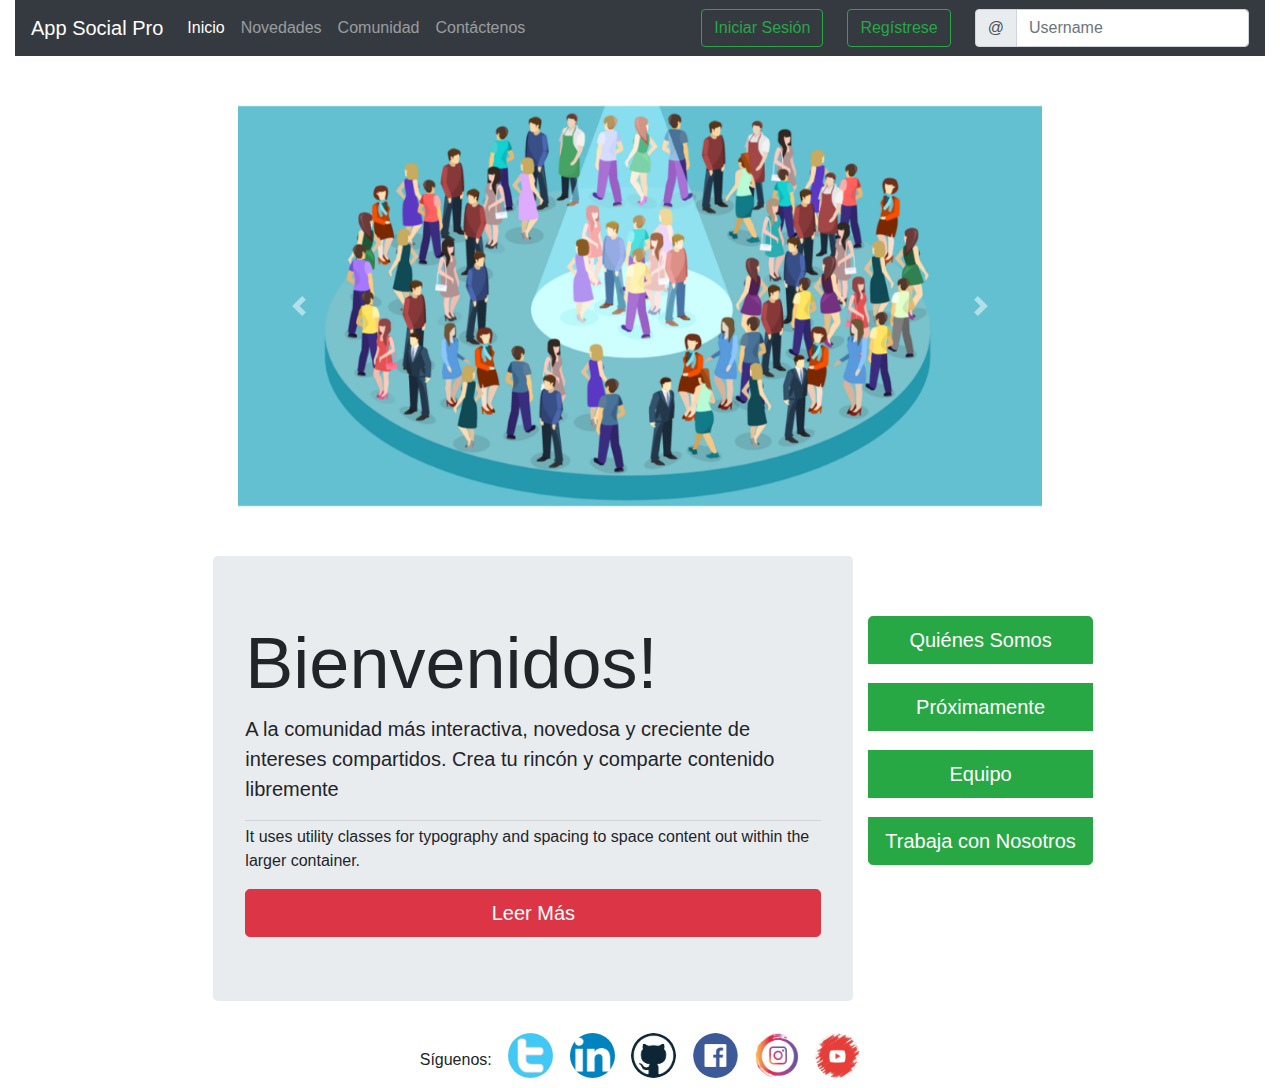
==== index.html @ 4456289e "merge(correccion de errores)" ====
<!DOCTYPE html>
    <head>
        <meta charset="utf-8">
        <meta http-equiv="X-UA-Compatible" content="IE=edge">
        <title></title>
        <meta name="description" content="">
        <meta name="viewport" content="width=device-width, initial-scale=1">

        <link rel="stylesheet" href="https://stackpath.bootstrapcdn.com/bootstrap/4.4.1/css/bootstrap.min.css" integrity="sha384-Vkoo8x4CGsO3+Hhxv8T/Q5PaXtkKtu6ug5TOeNV6gBiFeWPGFN9MuhOf23Q9Ifjh" crossorigin="anonymous">
        <link rel="stylesheet" href="css/styleinicio.css">
    </head>
    <body>
        <div class="container-fluid">
        
            <div class="header">
                <nav class="navbar navbar-expand-lg navbar-dark bg-dark">
                    <a class="navbar-brand" href="#">App Social Pro</a>
                    <button class="navbar-toggler" type="button" data-toggle="collapse" data-target="#navbarNavAltMarkup" aria-controls="navbarNavAltMarkup" aria-expanded="false" aria-label="Toggle navigation">
                      <span class="navbar-toggler-icon"></span>
                    </button>
                    <div class="collapse navbar-collapse" id="navbarNavAltMarkup">
                      <div class="navbar-nav">
                        <a class="nav-item nav-link active" href="#">Inicio</span></a>
                        <a class="nav-item nav-link" href="#">Novedades</a>
                        <a class="nav-item nav-link" href="#">Comunidad</a>
                        <a class="nav-item nav-link" href="#">Contáctenos</a>
                      </div>
                    </div>

                    <form class="form-inline">
                        <button class="btn btn-outline-success" type="button">Iniciar Sesión</button>
                    </form>
                    <form class="form-inline ml-4">
                        <button class="btn btn-outline-success" type="button">Regístrese</button>
                    </form>
                    <form class="form-inline ml-4">
                        <div class="input-group">
                          <div class="input-group-prepend">
                            <span class="input-group-text" id="basic-addon1">@</span>
                          </div>
                          <input type="text" class="form-control" placeholder="Username" aria-label="Username" aria-describedby="basic-addon1">
                        </div>
                      </form>
                  </nav>
            </div>

            <div class="carrusel offset-lg-2 col-lg-8">
                <div id="carouselExampleIndicators" class="carousel slide" data-ride="carousel">
                    <ol class="carousel-indicators">
                      <li data-target="#carouselExampleIndicators" data-slide-to="0" class="active"></li>
                      <li data-target="#carouselExampleIndicators" data-slide-to="1"></li>
                      <li data-target="#carouselExampleIndicators" data-slide-to="2"></li>
                    </ol>
                    <div class="carousel-inner">
                      <div class="carousel-item active">
                        <img src="img/1social.png" class="d-block w-100" alt="...">
                      </div>
                      <div class="carousel-item">
                        <img src="img/2social.jpg" class="d-block w-100" alt="..." >
                      </div>
                      <div class="carousel-item">
                        <img src="img/3social.jpg" class="d-block w-100" alt="..." >
                      </div>
                    </div>
                    <a class="carousel-control-prev" href="#carouselExampleIndicators" role="button" data-slide="prev">
                      <span class="carousel-control-prev-icon" aria-hidden="true"></span>
                      <span class="sr-only">Previous</span>
                    </a>
                    <a class="carousel-control-next" href="#carouselExampleIndicators" role="button" data-slide="next">
                      <span class="carousel-control-next-icon" aria-hidden="true"></span>
                      <span class="sr-only">Next</span>
                    </a>
                </div>
            </div>

            <div class="row">
                <div class="jumbotron offset-md-2 col-md-6">
                    <h1 class="display-3">Bienvenidos!</h1>
                    <p class="lead">A la comunidad más interactiva, novedosa y creciente de intereses compartidos. Crea tu rincón y comparte contenido libremente</p>
                    <hr class="my-1">
                    <p>It uses utility classes for typography and spacing to space content out within the larger container.</p>
                    <a class="btn btn-danger btn-lg col-md-12" href="#" role="button">Leer Más</a>
                </div>

                <div class="columna col-md-4">
                    <div class="btn-group-vertical btn-group-lg" role="group" aria-label="...">
                        <button type="button" class="btn btn-success">Quiénes Somos</button>
                        <button type="button" class="btn btn-success">Próximamente</button>
                        <button type="button" class="btn btn-success">Equipo</button>
                        <button type="button" class="btn btn-success">Trabaja con Nosotros</button>
                    </div>
                </div>
            </div>
            
            <div class="footer text-center">
                <h6>Síguenos:</h6>

                <a href="#"><img src="img/twitter.png" alt="twitter"></a> <a href="#"><img src="img/linkedin.png" alt="linkedin"></a> <a href="#"><img src="img/github.png" alt="github"></a> <a href="#"></a> <a href="#"><img src="img/facebook.png" alt=""></a> <a href="#"><img src="img/insta.png" alt=""></a> <a href="#"><img src="img/youtube.png" alt=""></a>

            </div>

        </div>

        <script src="" async defer></script>

        <script src="https://code.jquery.com/jquery-3.4.1.slim.min.js" integrity="sha384-J6qa4849blE2+poT4WnyKhv5vZF5SrPo0iEjwBvKU7imGFAV0wwj1yYfoRSJoZ+n" crossorigin="anonymous"></script>
        <script src="https://cdn.jsdelivr.net/npm/popper.js@1.16.0/dist/umd/popper.min.js" integrity="sha384-Q6E9RHvbIyZFJoft+2mJbHaEWldlvI9IOYy5n3zV9zzTtmI3UksdQRVvoxMfooAo" crossorigin="anonymous"></script>
        <script src="https://stackpath.bootstrapcdn.com/bootstrap/4.4.1/js/bootstrap.min.js" integrity="sha384-wfSDF2E50Y2D1uUdj0O3uMBJnjuUD4Ih7YwaYd1iqfktj0Uod8GCExl3Og8ifwB6" crossorigin="anonymous"></script>
    </body>
</html>
---- css/styleinicio.css ----
.carrusel {
    display: block;
    }

    .carrusel .carousel-item img {
        max-height: 400px;
        margin-bottom: 50px;
        margin-top: 50px;
        }

.columna .btn {
    min-width: 200px;
    margin-bottom: 20px;
    margin-top: 60px;
}

.footer h6 {
    display: inline-block;
}

.footer img {
    border-radius: 100%;
    min-width: 40px;
    max-height: 45px;
    margin-bottom: 10px;
    margin-left: 12px;
}
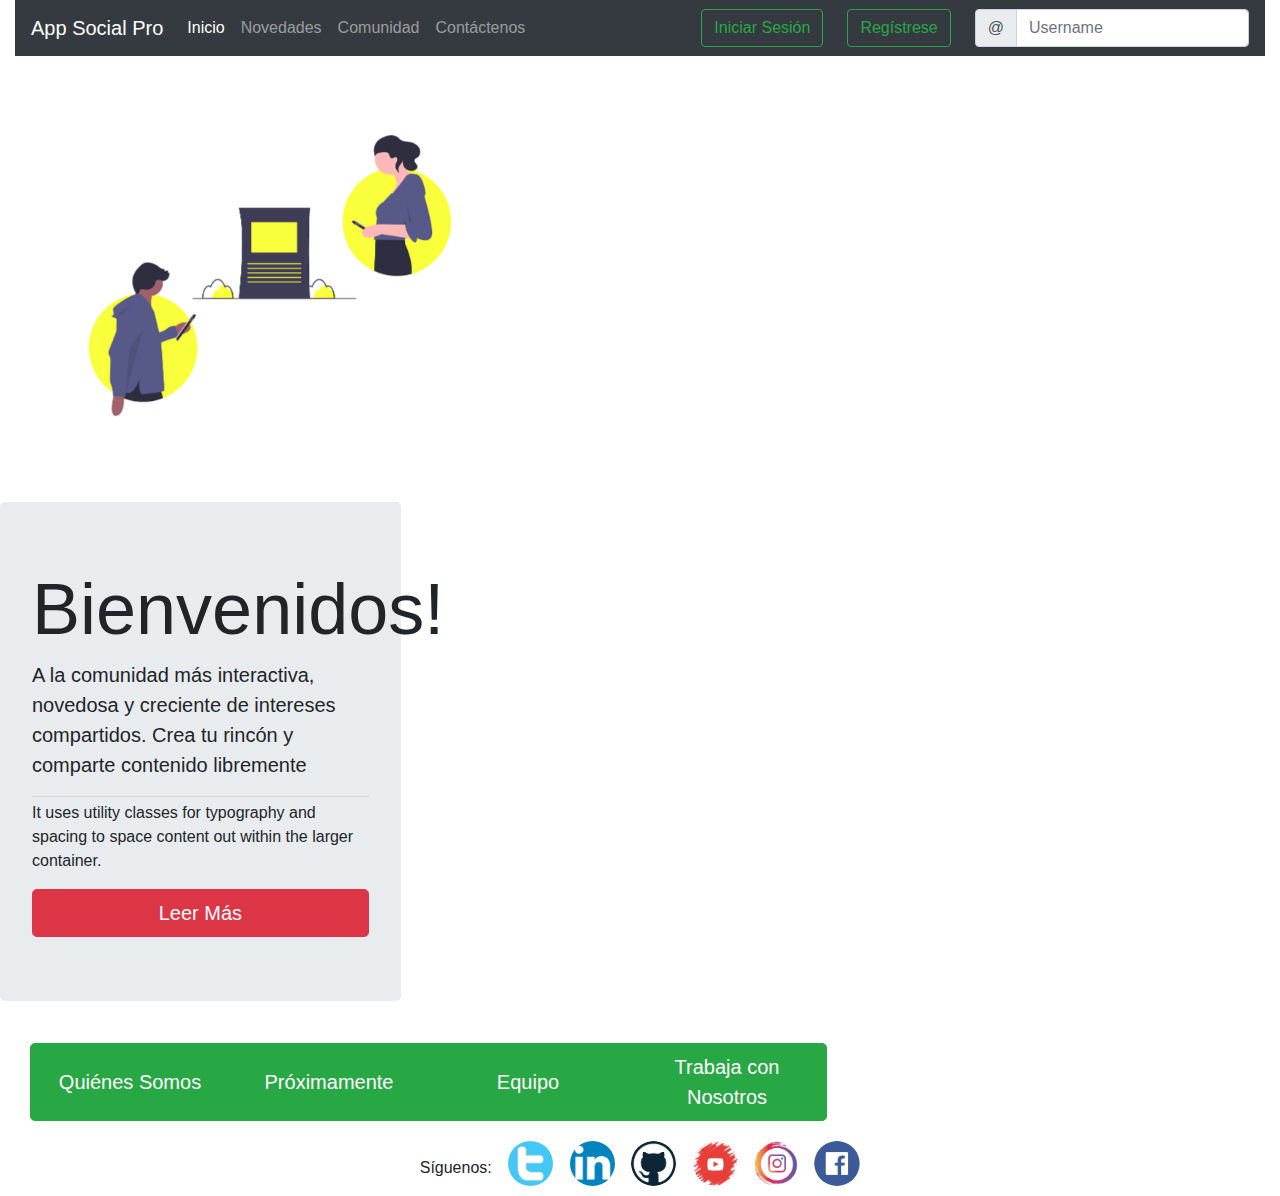
==== commit b35e514e: "subiendo archivos img nuevos, trabajando en index" ====
--- a/index.html
+++ b/index.html
@@ -12,7 +12,7 @@
     <body>
         <div class="container-fluid">
         
-            <div class="header">
+          <div class="header">
                 <nav class="navbar navbar-expand-lg navbar-dark bg-dark">
                     <a class="navbar-brand" href="#">App Social Pro</a>
                     <button class="navbar-toggler" type="button" data-toggle="collapse" data-target="#navbarNavAltMarkup" aria-controls="navbarNavAltMarkup" aria-expanded="false" aria-label="Toggle navigation">
@@ -42,69 +42,73 @@
                         </div>
                       </form>
                   </nav>
-            </div>
+          </div>
 
-            <div class="carrusel offset-lg-2 col-lg-8">
-                <div id="carouselExampleIndicators" class="carousel slide" data-ride="carousel">
-                    <ol class="carousel-indicators">
-                      <li data-target="#carouselExampleIndicators" data-slide-to="0" class="active"></li>
-                      <li data-target="#carouselExampleIndicators" data-slide-to="1"></li>
-                      <li data-target="#carouselExampleIndicators" data-slide-to="2"></li>
-                    </ol>
-                    <div class="carousel-inner">
-                      <div class="carousel-item active">
-                        <img src="img/1social.png" class="d-block w-100" alt="...">
+          <div class="mainblock">
+            <div class="carrusel col-md-8 col-sm-12">
+                  <div id="carouselExampleIndicators" class="carousel slide" data-ride="carousel">
+                      <ol class="carousel-indicators">
+                        <li data-target="#carouselExampleIndicators" data-slide-to="0" class="active"></li>
+                        <li data-target="#carouselExampleIndicators" data-slide-to="1"></li>
+                        <li data-target="#carouselExampleIndicators" data-slide-to="2"></li>
+                      </ol>
+                      <div class="carousel-inner">
+                        <div class="carousel-item active">
+                          <img src="img/vectors/carrusel1.png" class="d-block w-100" alt="connect">
+                        </div>
+                        <div class="carousel-item">
+                          <img src="img/vectors/carrusel2.png" class="d-block w-100" alt="connect" >
+                        </div>
+                        <div class="carousel-item">
+                          <img src="img/vectors/carrusel3.png" class="d-block w-100" alt="..." >
+                        </div>
                       </div>
-                      <div class="carousel-item">
-                        <img src="img/2social.jpg" class="d-block w-100" alt="..." >
-                      </div>
-                      <div class="carousel-item">
-                        <img src="img/3social.jpg" class="d-block w-100" alt="..." >
-                      </div>
-                    </div>
-                    <a class="carousel-control-prev" href="#carouselExampleIndicators" role="button" data-slide="prev">
-                      <span class="carousel-control-prev-icon" aria-hidden="true"></span>
-                      <span class="sr-only">Previous</span>
-                    </a>
-                    <a class="carousel-control-next" href="#carouselExampleIndicators" role="button" data-slide="next">
-                      <span class="carousel-control-next-icon" aria-hidden="true"></span>
-                      <span class="sr-only">Next</span>
-                    </a>
+                      <a class="carousel-control-prev" href="#carouselExampleIndicators" role="button" data-slide="prev">
+                        <span class="carousel-control-prev-icon" aria-hidden="true"></span>
+                        <span class="sr-only">Previous</span>
+                      </a>
+                      <a class="carousel-control-next" href="#carouselExampleIndicators" role="button" data-slide="next">
+                        <span class="carousel-control-next-icon" aria-hidden="true"></span>
+                        <span class="sr-only">Next</span>
+                      </a>
+                  </div>
                 </div>
             </div>
 
-            <div class="row">
-                <div class="jumbotron offset-md-2 col-md-6">
-                    <h1 class="display-3">Bienvenidos!</h1>
+            <div class="row jumbo">
+                <div class="jumbotron col-md-4 col-sm-12">
+                    <h2 class="display-3">Bienvenidos!</h2>
                     <p class="lead">A la comunidad más interactiva, novedosa y creciente de intereses compartidos. Crea tu rincón y comparte contenido libremente</p>
                     <hr class="my-1">
                     <p>It uses utility classes for typography and spacing to space content out within the larger container.</p>
                     <a class="btn btn-danger btn-lg col-md-12" href="#" role="button">Leer Más</a>
                 </div>
+            </div>
 
-                <div class="columna col-md-4">
-                    <div class="btn-group-vertical btn-group-lg" role="group" aria-label="...">
-                        <button type="button" class="btn btn-success">Quiénes Somos</button>
-                        <button type="button" class="btn btn-success">Próximamente</button>
-                        <button type="button" class="btn btn-success">Equipo</button>
-                        <button type="button" class="btn btn-success">Trabaja con Nosotros</button>
-                    </div>
-                </div>
+            <div class="botones">
+              <div class="columna col-md-4">
+                <div class="btn-group btn-group-lg" role="group" aria-label="...">
+                    <button type="button" class="btn btn-success">Quiénes Somos</button>
+                    <button type="button" class="btn btn-success">Próximamente</button>
+                    <button type="button" class="btn btn-success">Equipo</button>
+                    <button type="button" class="btn btn-success">Trabaja con Nosotros</button>
+              </div>
             </div>
-            
-            <div class="footer text-center">
-                <h6>Síguenos:</h6>
-
-                <a href="#"><img src="img/twitter.png" alt="twitter"></a> <a href="#"><img src="img/linkedin.png" alt="linkedin"></a> <a href="#"><img src="img/github.png" alt="github"></a> <a href="#"></a> <a href="#"><img src="img/facebook.png" alt=""></a> <a href="#"><img src="img/insta.png" alt=""></a> <a href="#"><img src="img/youtube.png" alt=""></a>
 
             </div>
-
+          </div>  
+        <div class="footer text-center">
+            <h6>Síguenos:</h6>
+              <a href="#"><img src="img/icons/twitter.png" alt="twitter"></a> <a href="#"><img src="img/icons/linkedin.png" alt="linkedin"></a> <a href="#"><img src="img/icons/github.png" alt="github"></a> <a href="#"></a> <a href="#"><img src="img/icons/youtube.png" alt="youtube"></a> <a href="#"><img src="img/icons/insta.png" alt=""></a> <a href="#"><img src="img/icons/facebook.png" alt="facebook"></a>
         </div>
 
-        <script src="" async defer></script>
+      </div>
 
-        <script src="https://code.jquery.com/jquery-3.4.1.slim.min.js" integrity="sha384-J6qa4849blE2+poT4WnyKhv5vZF5SrPo0iEjwBvKU7imGFAV0wwj1yYfoRSJoZ+n" crossorigin="anonymous"></script>
-        <script src="https://cdn.jsdelivr.net/npm/popper.js@1.16.0/dist/umd/popper.min.js" integrity="sha384-Q6E9RHvbIyZFJoft+2mJbHaEWldlvI9IOYy5n3zV9zzTtmI3UksdQRVvoxMfooAo" crossorigin="anonymous"></script>
-        <script src="https://stackpath.bootstrapcdn.com/bootstrap/4.4.1/js/bootstrap.min.js" integrity="sha384-wfSDF2E50Y2D1uUdj0O3uMBJnjuUD4Ih7YwaYd1iqfktj0Uod8GCExl3Og8ifwB6" crossorigin="anonymous"></script>
-    </body>
-</html>+    <script src="" async defer></script>
+    <script src="https://code.jquery.com/jquery-3.4.1.slim.min.js" integrity="sha384-J6qa4849blE2+poT4WnyKhv5vZF5SrPo0iEjwBvKU7imGFAV0wwj1yYfoRSJoZ+n" crossorigin="anonymous"></script>
+    <script src="https://cdn.jsdelivr.net/npm/popper.js@1.16.0/dist/umd/popper.min.js" integrity="sha384-Q6E9RHvbIyZFJoft+2mJbHaEWldlvI9IOYy5n3zV9zzTtmI3UksdQRVvoxMfooAo" crossorigin="anonymous"></script>
+    <script src="https://stackpath.bootstrapcdn.com/bootstrap/4.4.1/js/bootstrap.min.js" integrity="sha384-wfSDF2E50Y2D1uUdj0O3uMBJnjuUD4Ih7YwaYd1iqfktj0Uod8GCExl3Og8ifwB6" crossorigin="anonymous"></script>
+  
+  </body>
+
+  </html>--- a/css/styleinicio.css
+++ b/css/styleinicio.css
@@ -1,17 +1,23 @@
 .carrusel {
-    display: block;
+    display: inline-block;
     }
 
     .carrusel .carousel-item img {
-        max-height: 400px;
+        max-width: 450px;
         margin-bottom: 50px;
         margin-top: 50px;
+        margin-left: 15px;
+        display:inline-block;
         }
+
+.jumbo {
+    display:inline-block;
+}
 
 .columna .btn {
     min-width: 200px;
     margin-bottom: 20px;
-    margin-top: 60px;
+    margin-top: 10px;
 }
 
 .footer h6 {
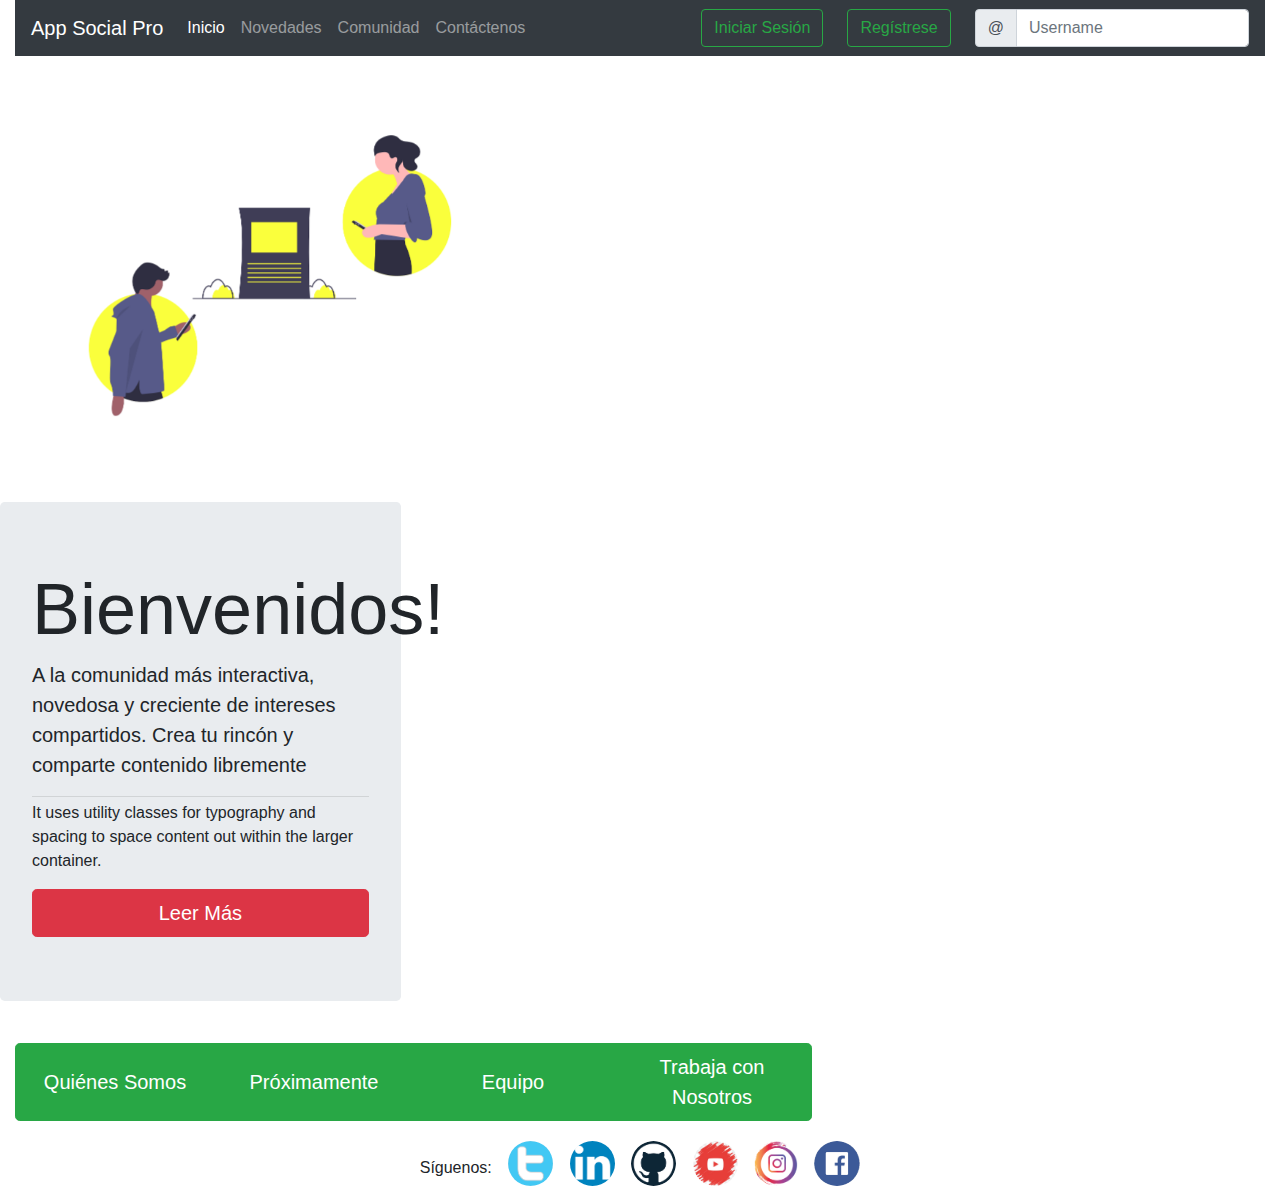
==== commit 89b10100: "update index bajo construccion" ====
--- a/index.html
+++ b/index.html
@@ -86,15 +86,15 @@
             </div>
 
             <div class="botones">
-              <div class="columna col-md-4">
-                <div class="btn-group btn-group-lg" role="group" aria-label="...">
+              <div class="row">
+                <div class="columna col-md-4">
+                  <div class="btn-group btn-group-lg" role="group" aria-label="...">
                     <button type="button" class="btn btn-success">Quiénes Somos</button>
                     <button type="button" class="btn btn-success">Próximamente</button>
                     <button type="button" class="btn btn-success">Equipo</button>
                     <button type="button" class="btn btn-success">Trabaja con Nosotros</button>
+                  </div>
               </div>
-            </div>
-
             </div>
           </div>  
         <div class="footer text-center">
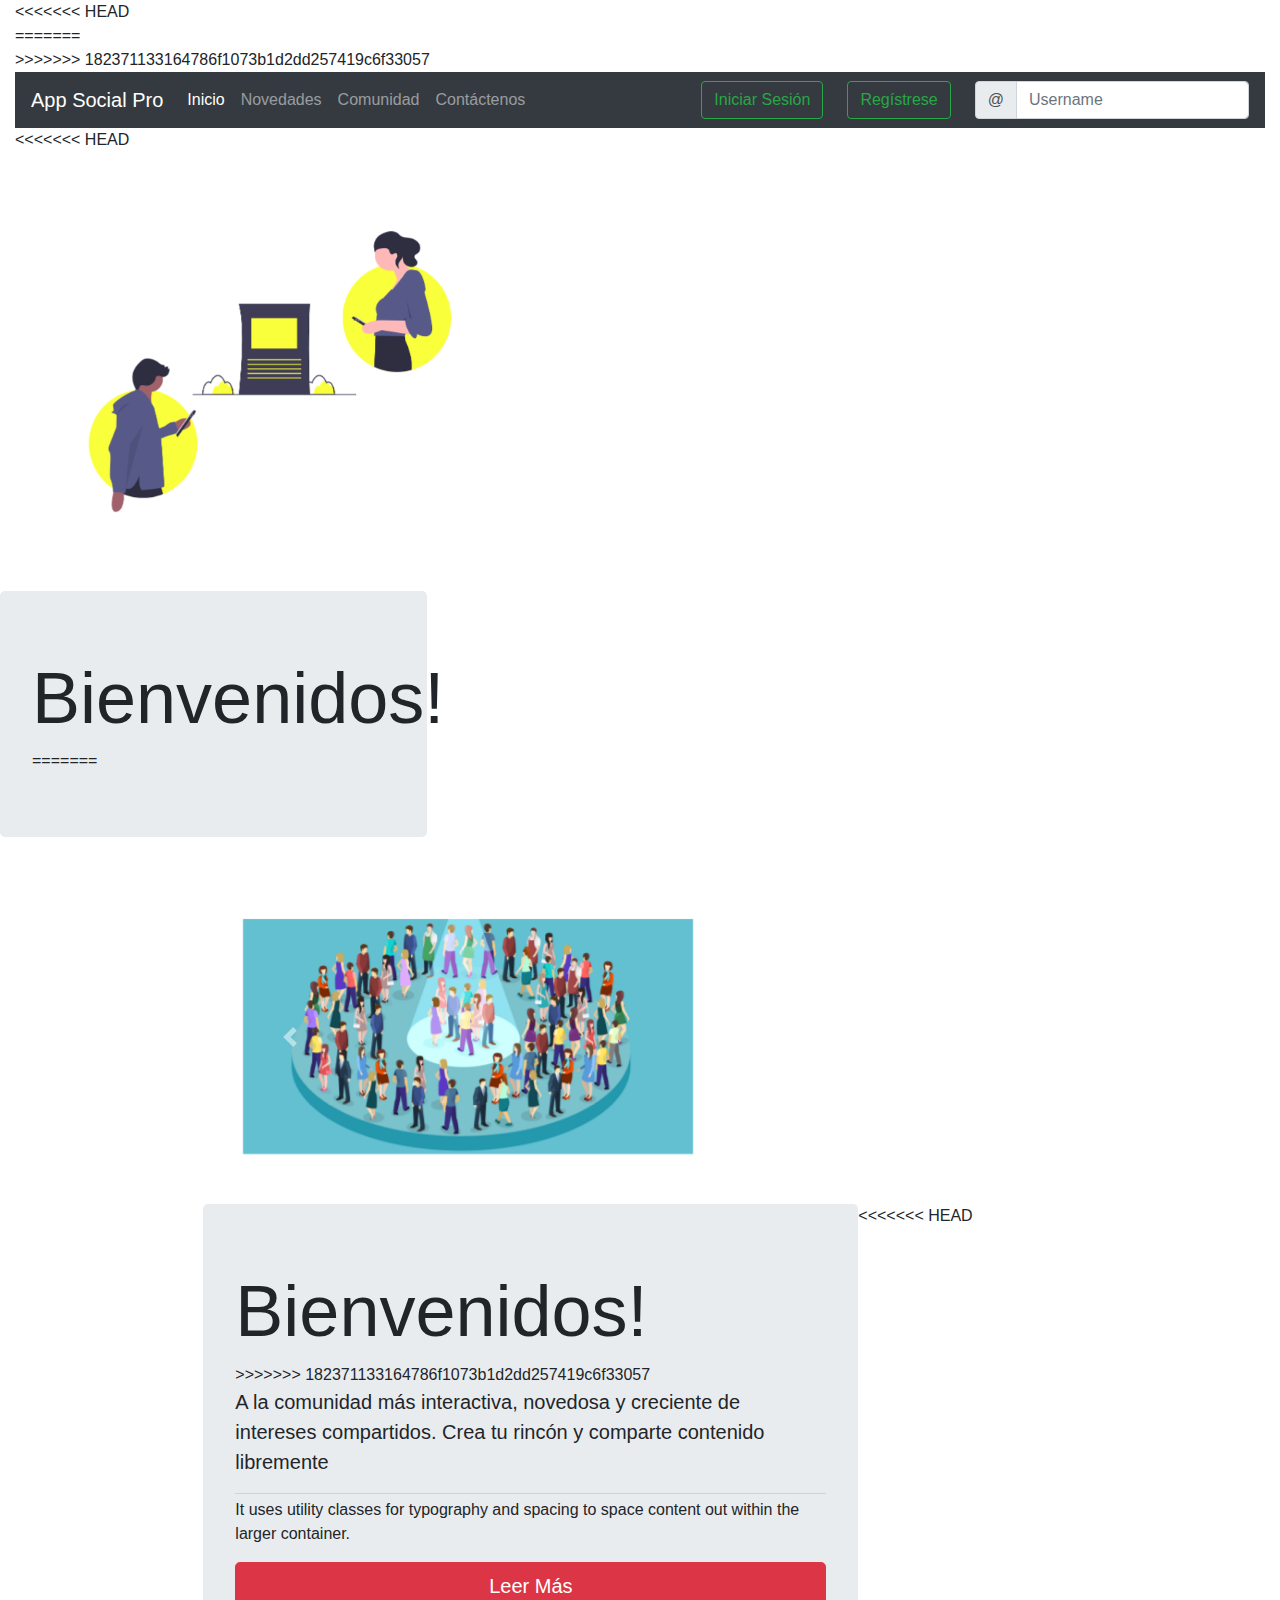
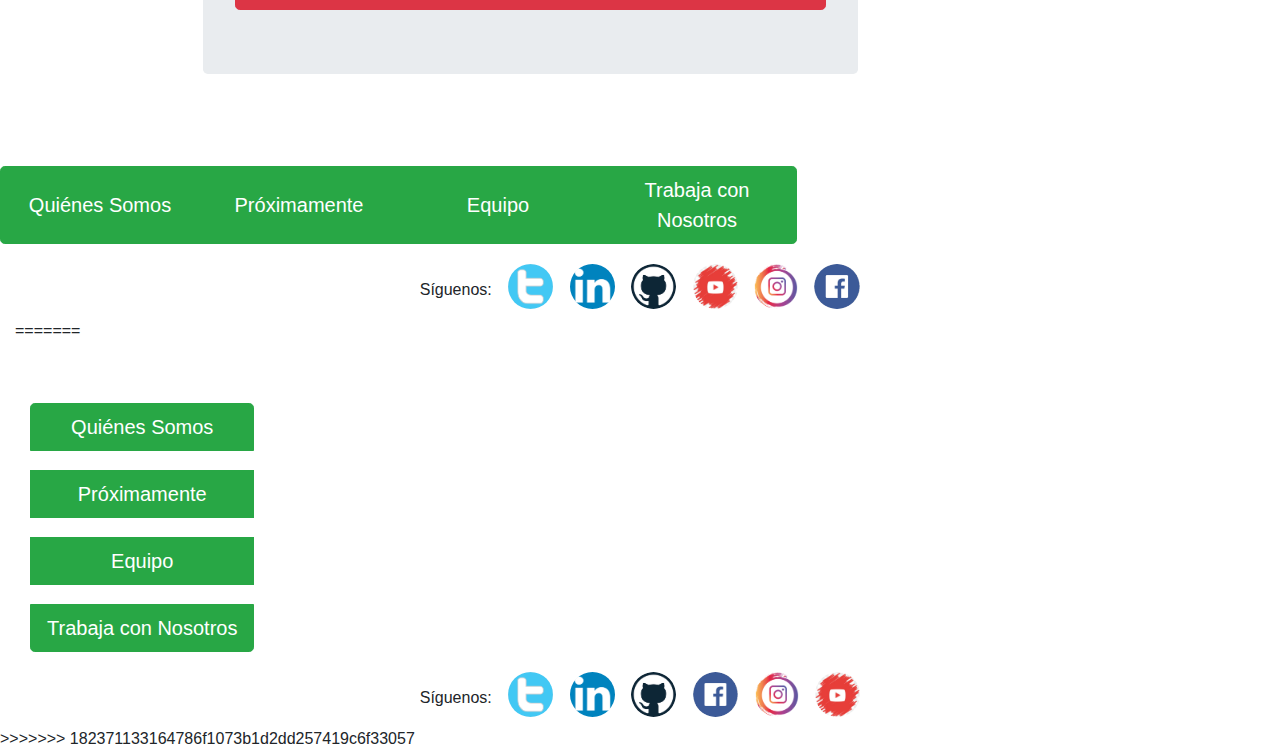
==== commit 8f966b2c: "Resolviendo conflicto en index, aun trabajando" ====
--- a/index.html
+++ b/index.html
@@ -12,7 +12,11 @@
     <body>
         <div class="container-fluid">
         
+<<<<<<< HEAD
           <div class="header">
+=======
+            <div class="header">
+>>>>>>> 182371133164786f1073b1d2dd257419c6f33057
                 <nav class="navbar navbar-expand-lg navbar-dark bg-dark">
                     <a class="navbar-brand" href="#">App Social Pro</a>
                     <button class="navbar-toggler" type="button" data-toggle="collapse" data-target="#navbarNavAltMarkup" aria-controls="navbarNavAltMarkup" aria-expanded="false" aria-label="Toggle navigation">
@@ -42,6 +46,7 @@
                         </div>
                       </form>
                   </nav>
+<<<<<<< HEAD
           </div>
 
           <div class="mainblock">
@@ -78,11 +83,48 @@
             <div class="row jumbo">
                 <div class="jumbotron col-md-4 col-sm-12">
                     <h2 class="display-3">Bienvenidos!</h2>
+=======
+            </div>
+
+            <div class="carrusel offset-lg-2 col-lg-8">
+                <div id="carouselExampleIndicators" class="carousel slide" data-ride="carousel">
+                    <ol class="carousel-indicators">
+                      <li data-target="#carouselExampleIndicators" data-slide-to="0" class="active"></li>
+                      <li data-target="#carouselExampleIndicators" data-slide-to="1"></li>
+                      <li data-target="#carouselExampleIndicators" data-slide-to="2"></li>
+                    </ol>
+                    <div class="carousel-inner">
+                      <div class="carousel-item active">
+                        <img src="img/1social.png" class="d-block w-100" alt="...">
+                      </div>
+                      <div class="carousel-item">
+                        <img src="img/2social.jpg" class="d-block w-100" alt="..." >
+                      </div>
+                      <div class="carousel-item">
+                        <img src="img/3social.jpg" class="d-block w-100" alt="..." >
+                      </div>
+                    </div>
+                    <a class="carousel-control-prev" href="#carouselExampleIndicators" role="button" data-slide="prev">
+                      <span class="carousel-control-prev-icon" aria-hidden="true"></span>
+                      <span class="sr-only">Previous</span>
+                    </a>
+                    <a class="carousel-control-next" href="#carouselExampleIndicators" role="button" data-slide="next">
+                      <span class="carousel-control-next-icon" aria-hidden="true"></span>
+                      <span class="sr-only">Next</span>
+                    </a>
+                </div>
+            </div>
+
+            <div class="row">
+                <div class="jumbotron offset-md-2 col-md-6">
+                    <h1 class="display-3">Bienvenidos!</h1>
+>>>>>>> 182371133164786f1073b1d2dd257419c6f33057
                     <p class="lead">A la comunidad más interactiva, novedosa y creciente de intereses compartidos. Crea tu rincón y comparte contenido libremente</p>
                     <hr class="my-1">
                     <p>It uses utility classes for typography and spacing to space content out within the larger container.</p>
                     <a class="btn btn-danger btn-lg col-md-12" href="#" role="button">Leer Más</a>
                 </div>
+<<<<<<< HEAD
             </div>
 
             <div class="botones">
@@ -111,4 +153,33 @@
   
   </body>
 
-  </html>+  </html>
+=======
+
+                <div class="columna col-md-4">
+                    <div class="btn-group-vertical btn-group-lg" role="group" aria-label="...">
+                        <button type="button" class="btn btn-success">Quiénes Somos</button>
+                        <button type="button" class="btn btn-success">Próximamente</button>
+                        <button type="button" class="btn btn-success">Equipo</button>
+                        <button type="button" class="btn btn-success">Trabaja con Nosotros</button>
+                    </div>
+                </div>
+            </div>
+            
+            <div class="footer text-center">
+                <h6>Síguenos:</h6>
+
+                <a href="#"><img src="img/twitter.png" alt="twitter"></a> <a href="#"><img src="img/linkedin.png" alt="linkedin"></a> <a href="#"><img src="img/github.png" alt="github"></a> <a href="#"></a> <a href="#"><img src="img/facebook.png" alt=""></a> <a href="#"><img src="img/insta.png" alt=""></a> <a href="#"><img src="img/youtube.png" alt=""></a>
+
+            </div>
+
+        </div>
+
+        <script src="" async defer></script>
+
+        <script src="https://code.jquery.com/jquery-3.4.1.slim.min.js" integrity="sha384-J6qa4849blE2+poT4WnyKhv5vZF5SrPo0iEjwBvKU7imGFAV0wwj1yYfoRSJoZ+n" crossorigin="anonymous"></script>
+        <script src="https://cdn.jsdelivr.net/npm/popper.js@1.16.0/dist/umd/popper.min.js" integrity="sha384-Q6E9RHvbIyZFJoft+2mJbHaEWldlvI9IOYy5n3zV9zzTtmI3UksdQRVvoxMfooAo" crossorigin="anonymous"></script>
+        <script src="https://stackpath.bootstrapcdn.com/bootstrap/4.4.1/js/bootstrap.min.js" integrity="sha384-wfSDF2E50Y2D1uUdj0O3uMBJnjuUD4Ih7YwaYd1iqfktj0Uod8GCExl3Og8ifwB6" crossorigin="anonymous"></script>
+    </body>
+</html>
+>>>>>>> 182371133164786f1073b1d2dd257419c6f33057
--- a/css/styleinicio.css
+++ b/css/styleinicio.css
@@ -1,4 +1,5 @@
 .carrusel {
+<<<<<<< HEAD
     display: inline-block;
     }
 
@@ -18,6 +19,21 @@
     min-width: 200px;
     margin-bottom: 20px;
     margin-top: 10px;
+=======
+    display: block;
+    }
+
+    .carrusel .carousel-item img {
+        max-height: 400px;
+        margin-bottom: 50px;
+        margin-top: 50px;
+        }
+
+.columna .btn {
+    min-width: 200px;
+    margin-bottom: 20px;
+    margin-top: 60px;
+>>>>>>> 182371133164786f1073b1d2dd257419c6f33057
 }
 
 .footer h6 {
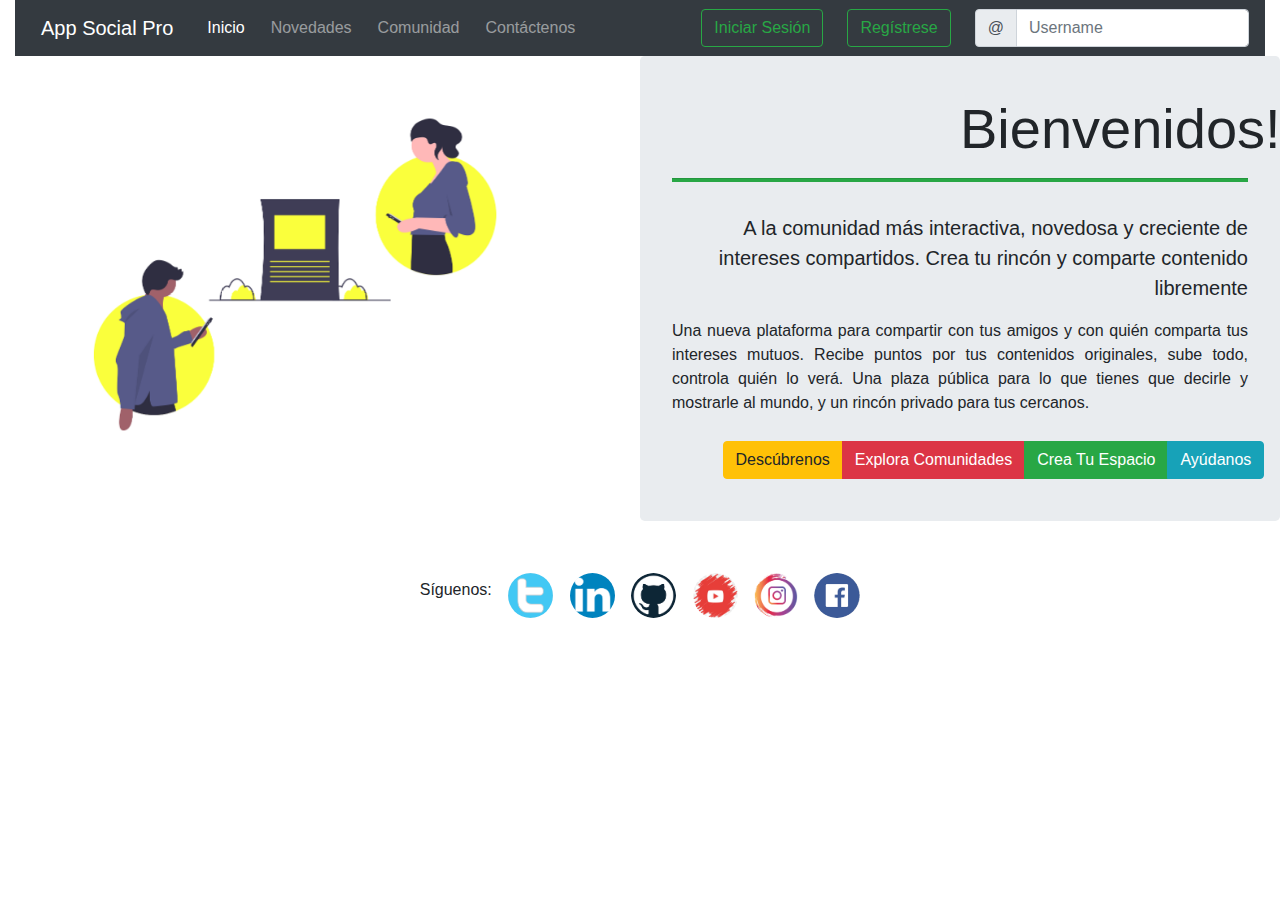
==== commit 96d0337c: "index contactenos y arreglo novedades" ====
--- a/index.html
+++ b/index.html
@@ -1,185 +1,111 @@
 <!DOCTYPE html>
     <head>
-        <meta charset="utf-8">
-        <meta http-equiv="X-UA-Compatible" content="IE=edge">
-        <title></title>
-        <meta name="description" content="">
-        <meta name="viewport" content="width=device-width, initial-scale=1">
+      <meta charset="utf-8">
+      <meta http-equiv="X-UA-Compatible" content="IE=edge">
+      <title></title>
+      <meta name="description" content="">
+      <meta name="viewport" content="width=device-width, initial-scale=1">
 
-        <link rel="stylesheet" href="https://stackpath.bootstrapcdn.com/bootstrap/4.4.1/css/bootstrap.min.css" integrity="sha384-Vkoo8x4CGsO3+Hhxv8T/Q5PaXtkKtu6ug5TOeNV6gBiFeWPGFN9MuhOf23Q9Ifjh" crossorigin="anonymous">
-        <link rel="stylesheet" href="css/styleinicio.css">
+      <link rel="stylesheet" href="https://stackpath.bootstrapcdn.com/bootstrap/4.4.1/css/bootstrap.min.css" integrity="sha384-Vkoo8x4CGsO3+Hhxv8T/Q5PaXtkKtu6ug5TOeNV6gBiFeWPGFN9MuhOf23Q9Ifjh" crossorigin="anonymous">
+      <link rel="stylesheet" href="css/styleinicio.css">
     </head>
     <body>
-        <div class="container-fluid">
-        
-<<<<<<< HEAD
-          <div class="header">
-=======
-            <div class="header">
->>>>>>> 182371133164786f1073b1d2dd257419c6f33057
-                <nav class="navbar navbar-expand-lg navbar-dark bg-dark">
-                    <a class="navbar-brand" href="#">App Social Pro</a>
-                    <button class="navbar-toggler" type="button" data-toggle="collapse" data-target="#navbarNavAltMarkup" aria-controls="navbarNavAltMarkup" aria-expanded="false" aria-label="Toggle navigation">
-                      <span class="navbar-toggler-icon"></span>
-                    </button>
-                    <div class="collapse navbar-collapse" id="navbarNavAltMarkup">
-                      <div class="navbar-nav">
-                        <a class="nav-item nav-link active" href="#">Inicio</span></a>
-                        <a class="nav-item nav-link" href="#">Novedades</a>
-                        <a class="nav-item nav-link" href="#">Comunidad</a>
-                        <a class="nav-item nav-link" href="#">Contáctenos</a>
+      <div class="container-fluid">
+        <div class="header">
+          <nav class="navbar navbar-expand-lg navbar-dark bg-dark">
+            <a class="navbar-brand" href="#">App Social Pro</a>
+            <button class="navbar-toggler" type="button" data-toggle="collapse" data-target="#navbarNavAltMarkup" aria-controls="navbarNavAltMarkup" aria-expanded="false" aria-label="Toggle navigation">
+              <span class="navbar-toggler-icon"></span>
+            </button>
+            <div class="collapse navbar-collapse" id="navbarNavAltMarkup">
+              <div class="navbar-nav">
+                <a class="nav-item nav-link active" href="#">Inicio</span></a>
+                <a class="nav-item nav-link" href="#">Novedades</a>
+                <a class="nav-item nav-link" href="#">Comunidad</a>
+                <a class="nav-item nav-link" href="#">Contáctenos</a>
+              </div>
+            </div>
+
+            <form class="form-inline">
+              <button class="btn btn-outline-success" type="button">Iniciar Sesión</button>
+            </form>
+            <form class="form-inline ml-4">
+              <button class="btn btn-outline-success" type="button">Regístrese</button>
+            </form>
+            <form class="form-inline ml-4">
+              <div class="input-group">
+                <div class="input-group-prepend">
+                  <span class="input-group-text" id="basic-addon1">@</span>
+                </div>
+                <input type="text" class="form-control" placeholder="Username" aria-label="Username" aria-describedby="basic-addon1">
+                </div>
+            </form>
+        </nav>
+        </div> <!--fin header-->
+
+        <div class="mainblock"> <!--inicio bloque contenido central-->
+          <div class="row">
+            <div class="carrusel col-md-6 col-sm-12"> <!--inicio carrusel-->
+              <div id="carouselExampleIndicators" class="carousel slide" data-ride="carousel">
+                <ol class="carousel-indicators">
+                  <li data-target="#carouselExampleIndicators" data-slide-to="0" class="active"></li>
+                  <li data-target="#carouselExampleIndicators" data-slide-to="1"></li>
+                  <li data-target="#carouselExampleIndicators" data-slide-to="2"></li>
+                </ol>
+              <div class="carousel-inner">
+                <div class="carousel-item active">
+                  <img src="img/vectors/carrusel1.png" class="d-block w-100" alt="connect">
+                </div>
+                <div class="carousel-item">
+                  <img src="img/vectors/carrusel2.png" class="d-block w-100" alt="connect" >
+                </div>
+                <div class="carousel-item">
+                  <img src="img/vectors/carrusel3.png" class="d-block w-100" alt="..." >
+                </div>
+              </div>
+                <a class="carousel-control-prev" href="#carouselExampleIndicators" role="button" data-slide="prev">
+                  <span class="carousel-control-prev-icon" aria-hidden="true"></span>
+                  <span class="sr-only">Previous</span>
+                </a>
+                <a class="carousel-control-next" href="#carouselExampleIndicators" role="button" data-slide="next">
+                  <span class="carousel-control-next-icon" aria-hidden="true"></span>
+                  <span class="sr-only">Next</span>
+                </a>
+              </div> 
+            </div> <!--fin carrusel-->
+                       
+            <div class="jumbotron col-md-6 col-sm-12"> <!--inicio jumbo--> <!--fin jumbo-->
+              <h3 class="display-4">Bienvenidos!</h3>
+              <hr class="progress-bar bg-success">
+              <p class="lead">A la comunidad más interactiva, novedosa y creciente de intereses compartidos. Crea tu rincón y comparte contenido libremente</p>
+              <p class="text-justify">Una nueva plataforma para compartir con tus amigos y con quién comparta tus intereses mutuos. Recibe puntos por tus contenidos originales, sube todo, controla quién lo verá. Una plaza pública para lo que tienes que decirle y mostrarle al mundo, y un rincón privado para tus cercanos.</p>
+                <div class="botones">
+                  <div class="row">
+                    <div class="bloqueboton offset-md-1 col-sm-12">
+                      <div class="btn-group btn-group-md" role="group" aria-label="...">
+                        <button type="button" class="btn btn-warning">Descúbrenos</button>
+                        <button type="button" class="btn btn-danger">Explora Comunidades</button>
+                        <button type="button" class="btn btn-success">Crea Tu Espacio</button>
+                        <button type="button" class="btn btn-info">Ayúdanos</button>
                       </div>
                     </div>
+                  </div>
+                </div> 
+            </div> <!--fin jumbo-->
+          </div> <!--fin row-->
+        </div> <!-- fin bloque contenido mainblock-->
 
-                    <form class="form-inline">
-                        <button class="btn btn-outline-success" type="button">Iniciar Sesión</button>
-                    </form>
-                    <form class="form-inline ml-4">
-                        <button class="btn btn-outline-success" type="button">Regístrese</button>
-                    </form>
-                    <form class="form-inline ml-4">
-                        <div class="input-group">
-                          <div class="input-group-prepend">
-                            <span class="input-group-text" id="basic-addon1">@</span>
-                          </div>
-                          <input type="text" class="form-control" placeholder="Username" aria-label="Username" aria-describedby="basic-addon1">
-                        </div>
-                      </form>
-                  </nav>
-<<<<<<< HEAD
-          </div>
+        <div class="footer text-center">
+          <h6>Síguenos:</h6>
+            <a href="#"><img src="img/icons/twitter.png" alt="twitter"></a> <a href="#"><img src="img/icons/linkedin.png" alt="linkedin"></a> <a href="#"><img src="img/icons/github.png" alt="github"></a> <a href="#"></a> <a href="#"><img src="img/icons/youtube.png" alt="youtube"></a> <a href="#"><img src="img/icons/insta.png" alt=""></a> <a href="#"><img src="img/icons/facebook.png" alt="facebook"></a>
+        </div>
+      </div> <!--fin contenedor-->
 
-          <div class="mainblock">
-            <div class="carrusel col-md-8 col-sm-12">
-                  <div id="carouselExampleIndicators" class="carousel slide" data-ride="carousel">
-                      <ol class="carousel-indicators">
-                        <li data-target="#carouselExampleIndicators" data-slide-to="0" class="active"></li>
-                        <li data-target="#carouselExampleIndicators" data-slide-to="1"></li>
-                        <li data-target="#carouselExampleIndicators" data-slide-to="2"></li>
-                      </ol>
-                      <div class="carousel-inner">
-                        <div class="carousel-item active">
-                          <img src="img/vectors/carrusel1.png" class="d-block w-100" alt="connect">
-                        </div>
-                        <div class="carousel-item">
-                          <img src="img/vectors/carrusel2.png" class="d-block w-100" alt="connect" >
-                        </div>
-                        <div class="carousel-item">
-                          <img src="img/vectors/carrusel3.png" class="d-block w-100" alt="..." >
-                        </div>
-                      </div>
-                      <a class="carousel-control-prev" href="#carouselExampleIndicators" role="button" data-slide="prev">
-                        <span class="carousel-control-prev-icon" aria-hidden="true"></span>
-                        <span class="sr-only">Previous</span>
-                      </a>
-                      <a class="carousel-control-next" href="#carouselExampleIndicators" role="button" data-slide="next">
-                        <span class="carousel-control-next-icon" aria-hidden="true"></span>
-                        <span class="sr-only">Next</span>
-                      </a>
-                  </div>
-                </div>
-            </div>
-
-            <div class="row jumbo">
-                <div class="jumbotron col-md-4 col-sm-12">
-                    <h2 class="display-3">Bienvenidos!</h2>
-=======
-            </div>
-
-            <div class="carrusel offset-lg-2 col-lg-8">
-                <div id="carouselExampleIndicators" class="carousel slide" data-ride="carousel">
-                    <ol class="carousel-indicators">
-                      <li data-target="#carouselExampleIndicators" data-slide-to="0" class="active"></li>
-                      <li data-target="#carouselExampleIndicators" data-slide-to="1"></li>
-                      <li data-target="#carouselExampleIndicators" data-slide-to="2"></li>
-                    </ol>
-                    <div class="carousel-inner">
-                      <div class="carousel-item active">
-                        <img src="img/1social.png" class="d-block w-100" alt="...">
-                      </div>
-                      <div class="carousel-item">
-                        <img src="img/2social.jpg" class="d-block w-100" alt="..." >
-                      </div>
-                      <div class="carousel-item">
-                        <img src="img/3social.jpg" class="d-block w-100" alt="..." >
-                      </div>
-                    </div>
-                    <a class="carousel-control-prev" href="#carouselExampleIndicators" role="button" data-slide="prev">
-                      <span class="carousel-control-prev-icon" aria-hidden="true"></span>
-                      <span class="sr-only">Previous</span>
-                    </a>
-                    <a class="carousel-control-next" href="#carouselExampleIndicators" role="button" data-slide="next">
-                      <span class="carousel-control-next-icon" aria-hidden="true"></span>
-                      <span class="sr-only">Next</span>
-                    </a>
-                </div>
-            </div>
-
-            <div class="row">
-                <div class="jumbotron offset-md-2 col-md-6">
-                    <h1 class="display-3">Bienvenidos!</h1>
->>>>>>> 182371133164786f1073b1d2dd257419c6f33057
-                    <p class="lead">A la comunidad más interactiva, novedosa y creciente de intereses compartidos. Crea tu rincón y comparte contenido libremente</p>
-                    <hr class="my-1">
-                    <p>It uses utility classes for typography and spacing to space content out within the larger container.</p>
-                    <a class="btn btn-danger btn-lg col-md-12" href="#" role="button">Leer Más</a>
-                </div>
-<<<<<<< HEAD
-            </div>
-
-            <div class="botones">
-              <div class="row">
-                <div class="columna col-md-4">
-                  <div class="btn-group btn-group-lg" role="group" aria-label="...">
-                    <button type="button" class="btn btn-success">Quiénes Somos</button>
-                    <button type="button" class="btn btn-success">Próximamente</button>
-                    <button type="button" class="btn btn-success">Equipo</button>
-                    <button type="button" class="btn btn-success">Trabaja con Nosotros</button>
-                  </div>
-              </div>
-            </div>
-          </div>  
-        <div class="footer text-center">
-            <h6>Síguenos:</h6>
-              <a href="#"><img src="img/icons/twitter.png" alt="twitter"></a> <a href="#"><img src="img/icons/linkedin.png" alt="linkedin"></a> <a href="#"><img src="img/icons/github.png" alt="github"></a> <a href="#"></a> <a href="#"><img src="img/icons/youtube.png" alt="youtube"></a> <a href="#"><img src="img/icons/insta.png" alt=""></a> <a href="#"><img src="img/icons/facebook.png" alt="facebook"></a>
-        </div>
-
-      </div>
-
-    <script src="" async defer></script>
-    <script src="https://code.jquery.com/jquery-3.4.1.slim.min.js" integrity="sha384-J6qa4849blE2+poT4WnyKhv5vZF5SrPo0iEjwBvKU7imGFAV0wwj1yYfoRSJoZ+n" crossorigin="anonymous"></script>
-    <script src="https://cdn.jsdelivr.net/npm/popper.js@1.16.0/dist/umd/popper.min.js" integrity="sha384-Q6E9RHvbIyZFJoft+2mJbHaEWldlvI9IOYy5n3zV9zzTtmI3UksdQRVvoxMfooAo" crossorigin="anonymous"></script>
-    <script src="https://stackpath.bootstrapcdn.com/bootstrap/4.4.1/js/bootstrap.min.js" integrity="sha384-wfSDF2E50Y2D1uUdj0O3uMBJnjuUD4Ih7YwaYd1iqfktj0Uod8GCExl3Og8ifwB6" crossorigin="anonymous"></script>
-  
-  </body>
+      <script src="" async defer></script>
+      <script src="https://code.jquery.com/jquery-3.4.1.slim.min.js" integrity="sha384-J6qa4849blE2+poT4WnyKhv5vZF5SrPo0iEjwBvKU7imGFAV0wwj1yYfoRSJoZ+n" crossorigin="anonymous"></script>
+      <script src="https://cdn.jsdelivr.net/npm/popper.js@1.16.0/dist/umd/popper.min.js" integrity="sha384-Q6E9RHvbIyZFJoft+2mJbHaEWldlvI9IOYy5n3zV9zzTtmI3UksdQRVvoxMfooAo" crossorigin="anonymous"></script>
+      <script src="https://stackpath.bootstrapcdn.com/bootstrap/4.4.1/js/bootstrap.min.js" integrity="sha384-wfSDF2E50Y2D1uUdj0O3uMBJnjuUD4Ih7YwaYd1iqfktj0Uod8GCExl3Og8ifwB6" crossorigin="anonymous"></script>
+    
+    </body>
 
   </html>
-=======
-
-                <div class="columna col-md-4">
-                    <div class="btn-group-vertical btn-group-lg" role="group" aria-label="...">
-                        <button type="button" class="btn btn-success">Quiénes Somos</button>
-                        <button type="button" class="btn btn-success">Próximamente</button>
-                        <button type="button" class="btn btn-success">Equipo</button>
-                        <button type="button" class="btn btn-success">Trabaja con Nosotros</button>
-                    </div>
-                </div>
-            </div>
-            
-            <div class="footer text-center">
-                <h6>Síguenos:</h6>
-
-                <a href="#"><img src="img/twitter.png" alt="twitter"></a> <a href="#"><img src="img/linkedin.png" alt="linkedin"></a> <a href="#"><img src="img/github.png" alt="github"></a> <a href="#"></a> <a href="#"><img src="img/facebook.png" alt=""></a> <a href="#"><img src="img/insta.png" alt=""></a> <a href="#"><img src="img/youtube.png" alt=""></a>
-
-            </div>
-
-        </div>
-
-        <script src="" async defer></script>
-
-        <script src="https://code.jquery.com/jquery-3.4.1.slim.min.js" integrity="sha384-J6qa4849blE2+poT4WnyKhv5vZF5SrPo0iEjwBvKU7imGFAV0wwj1yYfoRSJoZ+n" crossorigin="anonymous"></script>
-        <script src="https://cdn.jsdelivr.net/npm/popper.js@1.16.0/dist/umd/popper.min.js" integrity="sha384-Q6E9RHvbIyZFJoft+2mJbHaEWldlvI9IOYy5n3zV9zzTtmI3UksdQRVvoxMfooAo" crossorigin="anonymous"></script>
-        <script src="https://stackpath.bootstrapcdn.com/bootstrap/4.4.1/js/bootstrap.min.js" integrity="sha384-wfSDF2E50Y2D1uUdj0O3uMBJnjuUD4Ih7YwaYd1iqfktj0Uod8GCExl3Og8ifwB6" crossorigin="anonymous"></script>
-    </body>
-</html>
->>>>>>> 182371133164786f1073b1d2dd257419c6f33057
--- a/css/styleinicio.css
+++ b/css/styleinicio.css
@@ -1,49 +1,68 @@
+
+.container-fluid {
+    overflow: hidden;
+}
+
+.navbar {
+    width: 100%;
+    margin-left: 0px;
+    margin-right: 0px;
+    }
+
+.navbar a {
+    margin-left: 10px;
+    }
+
 .carrusel {
-<<<<<<< HEAD
     display: inline-block;
+    margin-top: 30px;
     }
 
     .carrusel .carousel-item img {
-        max-width: 450px;
-        margin-bottom: 50px;
-        margin-top: 50px;
-        margin-left: 15px;
+        max-width: 500px;
+        margin-left: 30px;
         display:inline-block;
+        vertical-align: top;
         }
 
-.jumbo {
+.jumbotron {
     display:inline-block;
-}
+    vertical-align: top;
+     }
 
-.columna .btn {
-    min-width: 200px;
-    margin-bottom: 20px;
-    margin-top: 10px;
-=======
-    display: block;
+    .jumbotron h3 {
+        position: relative;
+            top: -25px;
+            left: 50%;
+    } 
+
+    .jumbotron hr {
+        min-height: 3px;
+        position: relative;
+            top: -25px;
     }
 
-    .carrusel .carousel-item img {
-        max-height: 400px;
-        margin-bottom: 50px;
-        margin-top: 50px;
+    .jumbotron .botones {
+        margin-top: 5px;
+        max-height: 1em;
         }
 
-.columna .btn {
-    min-width: 200px;
-    margin-bottom: 20px;
-    margin-top: 60px;
->>>>>>> 182371133164786f1073b1d2dd257419c6f33057
-}
+    .jumbotron p {
+        font-weight: lighter;
+        text-align: right;
+        position: relative;
+            top: -10px;
+        }
 
 .footer h6 {
     display: inline-block;
-}
+    }
 
 .footer img {
     border-radius: 100%;
     min-width: 40px;
     max-height: 45px;
+    margin-top: 20px;
     margin-bottom: 10px;
     margin-left: 12px;
-}+    }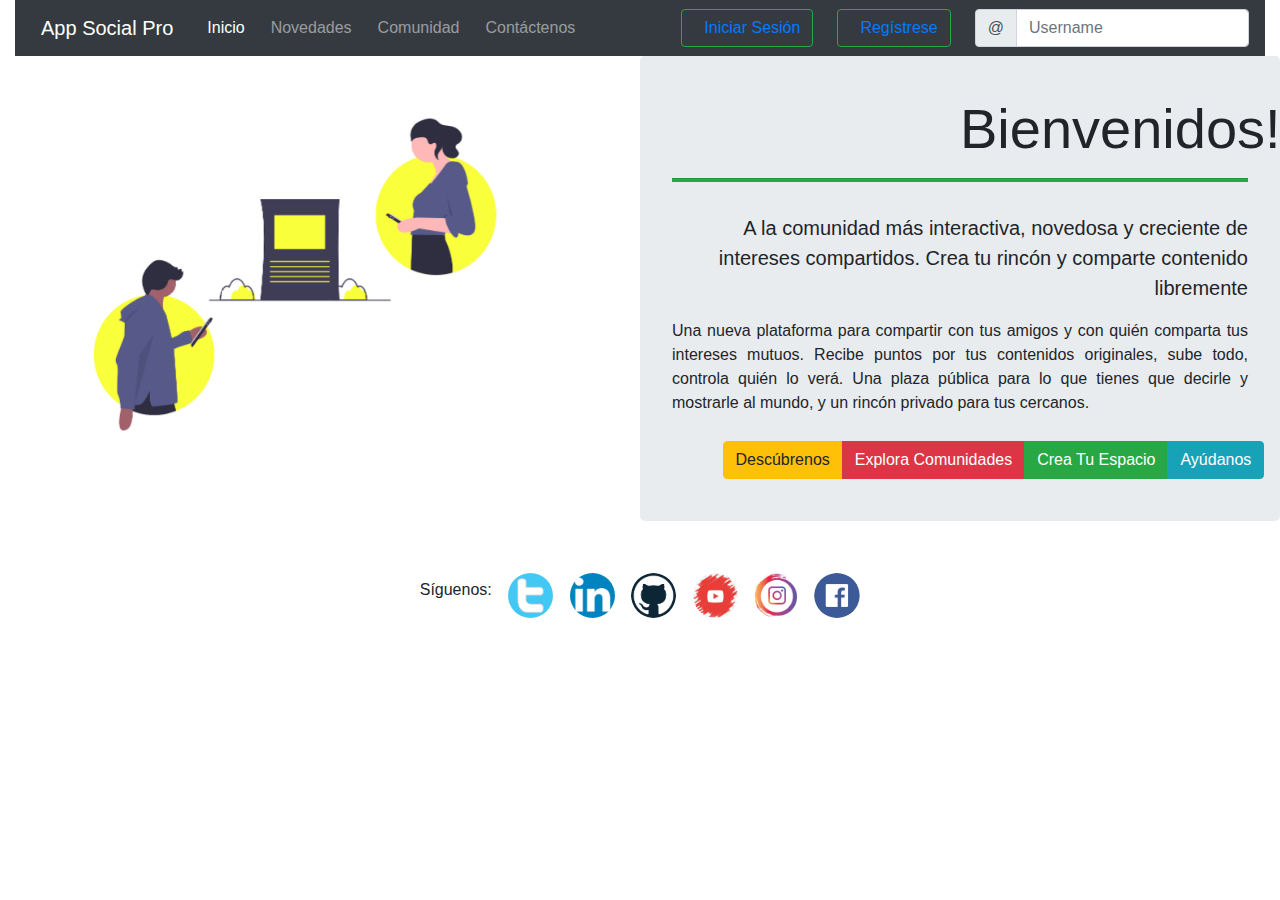
==== commit 89745648: "Modificacion del index.html y del admin.html" ====
--- a/index.html
+++ b/index.html
@@ -27,10 +27,10 @@
             </div>
 
             <form class="form-inline">
-              <button class="btn btn-outline-success" type="button">Iniciar Sesión</button>
+              <button class="btn btn-outline-success" type="button"><a href="signin.html">Iniciar Sesión</a></button>
             </form>
             <form class="form-inline ml-4">
-              <button class="btn btn-outline-success" type="button">Regístrese</button>
+              <button class="btn btn-outline-success" type="button"><a href="registro.html">Regístrese</a></button>
             </form>
             <form class="form-inline ml-4">
               <div class="input-group">
--- a/css/styleinicio.css
+++ b/css/styleinicio.css
@@ -65,4 +65,4 @@
     margin-top: 20px;
     margin-bottom: 10px;
     margin-left: 12px;
-    }+    }
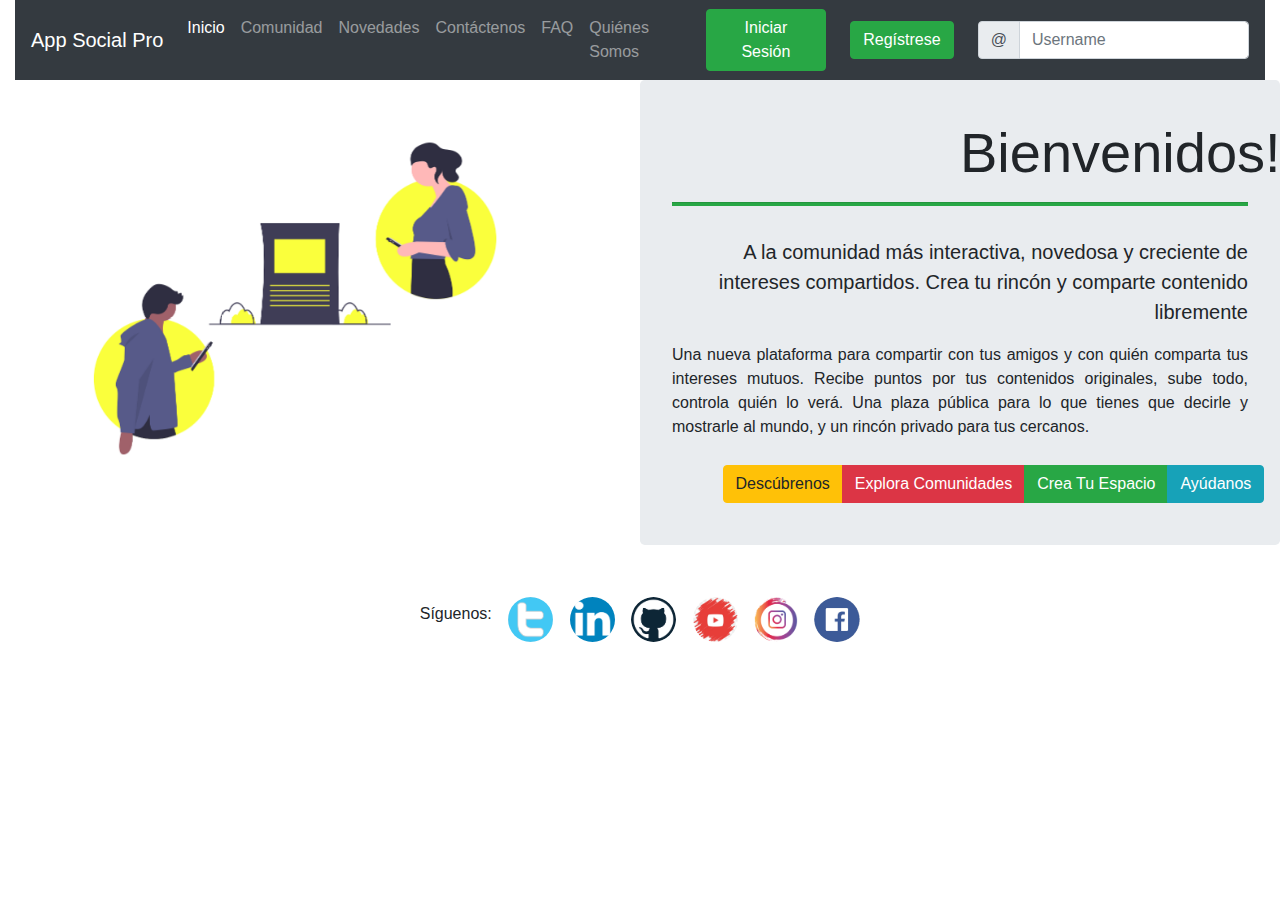
==== commit 149235c4: "pagina faq hecha, registro amononado, navegacion y footer listos" ====
--- a/index.html
+++ b/index.html
@@ -1,111 +1,139 @@
 <!DOCTYPE html>
-    <head>
-      <meta charset="utf-8">
-      <meta http-equiv="X-UA-Compatible" content="IE=edge">
-      <title></title>
-      <meta name="description" content="">
-      <meta name="viewport" content="width=device-width, initial-scale=1">
 
-      <link rel="stylesheet" href="https://stackpath.bootstrapcdn.com/bootstrap/4.4.1/css/bootstrap.min.css" integrity="sha384-Vkoo8x4CGsO3+Hhxv8T/Q5PaXtkKtu6ug5TOeNV6gBiFeWPGFN9MuhOf23Q9Ifjh" crossorigin="anonymous">
-      <link rel="stylesheet" href="css/styleinicio.css">
-    </head>
-    <body>
-      <div class="container-fluid">
-        <div class="header">
-          <nav class="navbar navbar-expand-lg navbar-dark bg-dark">
-            <a class="navbar-brand" href="#">App Social Pro</a>
-            <button class="navbar-toggler" type="button" data-toggle="collapse" data-target="#navbarNavAltMarkup" aria-controls="navbarNavAltMarkup" aria-expanded="false" aria-label="Toggle navigation">
-              <span class="navbar-toggler-icon"></span>
-            </button>
-            <div class="collapse navbar-collapse" id="navbarNavAltMarkup">
-              <div class="navbar-nav">
-                <a class="nav-item nav-link active" href="#">Inicio</span></a>
-                <a class="nav-item nav-link" href="#">Novedades</a>
-                <a class="nav-item nav-link" href="#">Comunidad</a>
-                <a class="nav-item nav-link" href="#">Contáctenos</a>
+<head>
+  <meta charset="utf-8">
+  <meta http-equiv="X-UA-Compatible" content="IE=edge">
+  <title>App Social Pro</title>
+  <meta name="description" content="">
+  <meta name="viewport" content="width=device-width, initial-scale=1">
+
+  <link rel="stylesheet" href="https://stackpath.bootstrapcdn.com/bootstrap/4.4.1/css/bootstrap.min.css"
+    integrity="sha384-Vkoo8x4CGsO3+Hhxv8T/Q5PaXtkKtu6ug5TOeNV6gBiFeWPGFN9MuhOf23Q9Ifjh" crossorigin="anonymous">
+  <link rel="stylesheet" href="css/styleinicio.css">
+</head>
+
+<body>
+  <div class="container-fluid">
+    <div class="header">
+      <nav class="navbar navbar-expand-lg navbar-dark bg-dark">
+        <a class="navbar-brand" href="#">App Social Pro</a>
+        <button class="navbar-toggler" type="button" data-toggle="collapse" data-target="#navbarNavAltMarkup"
+          aria-controls="navbarNavAltMarkup" aria-expanded="false" aria-label="Toggle navigation">
+          <span class="navbar-toggler-icon"></span>
+        </button>
+        <div class="collapse navbar-collapse" id="navbarNavAltMarkup">
+          <div class="navbar-nav">
+            <a class="nav-item nav-link active" href="#">Inicio</span></a>
+            <a class="nav-item nav-link" href="comunidad.html">Comunidad</a>
+            <a class="nav-item nav-link" href="novedades.html">Novedades</a>
+            <a class="nav-item nav-link" href="contactenos.html">Contáctenos</a>
+            <a class="nav-item nav-link" href="faq">FAQ</a> <!--preguntas frequentes-->            
+            <a class="nav-item nav-link" href="quiensomos.html">Quiénes Somos</a>
+          </div>
+        </div>
+
+        <form class="form-inline">
+          <button class="btn btn-success" type="button"><a href="signin.html">Iniciar Sesión</a></button>
+        </form>
+        <form class="form-inline ml-4">
+          <button class="btn btn-success" type="button"><a href="registro.html">Regístrese</a></button>
+        </form>
+        <form class="form-inline ml-4">
+          <div class="input-group">
+            <div class="input-group-prepend">
+              <span class="input-group-text" id="basic-addon1">@</span>
+            </div>
+            <input type="text" class="form-control" placeholder="Username" aria-label="Username"
+              aria-describedby="basic-addon1">
+          </div>
+        </form>
+      </nav>
+    </div>
+    <!--fin header-->
+
+    <div class="mainblock">
+      <!--inicio bloque contenido central-->
+      <div class="row">
+        <div class="carrusel col-md-6 col-sm-12">
+          <!--inicio carrusel-->
+          <div id="carouselExampleIndicators" class="carousel slide" data-ride="carousel">
+            <ol class="carousel-indicators">
+              <li data-target="#carouselExampleIndicators" data-slide-to="0" class="active"></li>
+              <li data-target="#carouselExampleIndicators" data-slide-to="1"></li>
+              <li data-target="#carouselExampleIndicators" data-slide-to="2"></li>
+            </ol>
+            <div class="carousel-inner">
+              <div class="carousel-item active">
+                <img src="img/vectors/carrusel1.png" class="d-block w-100" alt="connect">
+              </div>
+              <div class="carousel-item">
+                <img src="img/vectors/carrusel2.png" class="d-block w-100" alt="connect">
+              </div>
+              <div class="carousel-item">
+                <img src="img/vectors/carrusel3.png" class="d-block w-100" alt="...">
               </div>
             </div>
+            <a class="carousel-control-prev" href="#carouselExampleIndicators" role="button" data-slide="prev">
+              <span class="carousel-control-prev-icon" aria-hidden="true"></span>
+              <span class="sr-only">Previous</span>
+            </a>
+            <a class="carousel-control-next" href="#carouselExampleIndicators" role="button" data-slide="next">
+              <span class="carousel-control-next-icon" aria-hidden="true"></span>
+              <span class="sr-only">Next</span>
+            </a>
+          </div>
+        </div>
+        <!--fin carrusel-->
 
-            <form class="form-inline">
-              <button class="btn btn-outline-success" type="button"><a href="signin.html">Iniciar Sesión</a></button>
-            </form>
-            <form class="form-inline ml-4">
-              <button class="btn btn-outline-success" type="button"><a href="registro.html">Regístrese</a></button>
-            </form>
-            <form class="form-inline ml-4">
-              <div class="input-group">
-                <div class="input-group-prepend">
-                  <span class="input-group-text" id="basic-addon1">@</span>
-                </div>
-                <input type="text" class="form-control" placeholder="Username" aria-label="Username" aria-describedby="basic-addon1">
-                </div>
-            </form>
-        </nav>
-        </div> <!--fin header-->
-
-        <div class="mainblock"> <!--inicio bloque contenido central-->
-          <div class="row">
-            <div class="carrusel col-md-6 col-sm-12"> <!--inicio carrusel-->
-              <div id="carouselExampleIndicators" class="carousel slide" data-ride="carousel">
-                <ol class="carousel-indicators">
-                  <li data-target="#carouselExampleIndicators" data-slide-to="0" class="active"></li>
-                  <li data-target="#carouselExampleIndicators" data-slide-to="1"></li>
-                  <li data-target="#carouselExampleIndicators" data-slide-to="2"></li>
-                </ol>
-              <div class="carousel-inner">
-                <div class="carousel-item active">
-                  <img src="img/vectors/carrusel1.png" class="d-block w-100" alt="connect">
-                </div>
-                <div class="carousel-item">
-                  <img src="img/vectors/carrusel2.png" class="d-block w-100" alt="connect" >
-                </div>
-                <div class="carousel-item">
-                  <img src="img/vectors/carrusel3.png" class="d-block w-100" alt="..." >
+        <div class="jumbotron col-md-6 col-sm-12">
+          <!--inicio jumbo-->
+          <h3 class="display-4">Bienvenidos!</h3>
+          <hr class="progress-bar bg-success">
+          <p class="lead">A la comunidad más interactiva, novedosa y creciente de intereses compartidos. Crea tu rincón
+            y comparte contenido libremente</p>
+          <p class="text-justify">Una nueva plataforma para compartir con tus amigos y con quién comparta tus intereses
+            mutuos. Recibe puntos por tus contenidos originales, sube todo, controla quién lo verá. Una plaza pública
+            para lo que tienes que decirle y mostrarle al mundo, y un rincón privado para tus cercanos.</p>
+          <div class="botones">
+            <div class="row">
+              <div class="bloqueboton offset-md-1 col-sm-12">
+                <div class="btn-group btn-group-md" role="group" aria-label="...">
+                  <button type="button" class="btn btn-warning">Descúbrenos</button>
+                  <button type="button" class="btn btn-danger">Explora Comunidades</button>
+                  <button type="button" class="btn btn-success">Crea Tu Espacio</button>
+                  <button type="button" class="btn btn-info">Ayúdanos</button>
                 </div>
               </div>
-                <a class="carousel-control-prev" href="#carouselExampleIndicators" role="button" data-slide="prev">
-                  <span class="carousel-control-prev-icon" aria-hidden="true"></span>
-                  <span class="sr-only">Previous</span>
-                </a>
-                <a class="carousel-control-next" href="#carouselExampleIndicators" role="button" data-slide="next">
-                  <span class="carousel-control-next-icon" aria-hidden="true"></span>
-                  <span class="sr-only">Next</span>
-                </a>
-              </div> 
-            </div> <!--fin carrusel-->
-                       
-            <div class="jumbotron col-md-6 col-sm-12"> <!--inicio jumbo--> <!--fin jumbo-->
-              <h3 class="display-4">Bienvenidos!</h3>
-              <hr class="progress-bar bg-success">
-              <p class="lead">A la comunidad más interactiva, novedosa y creciente de intereses compartidos. Crea tu rincón y comparte contenido libremente</p>
-              <p class="text-justify">Una nueva plataforma para compartir con tus amigos y con quién comparta tus intereses mutuos. Recibe puntos por tus contenidos originales, sube todo, controla quién lo verá. Una plaza pública para lo que tienes que decirle y mostrarle al mundo, y un rincón privado para tus cercanos.</p>
-                <div class="botones">
-                  <div class="row">
-                    <div class="bloqueboton offset-md-1 col-sm-12">
-                      <div class="btn-group btn-group-md" role="group" aria-label="...">
-                        <button type="button" class="btn btn-warning">Descúbrenos</button>
-                        <button type="button" class="btn btn-danger">Explora Comunidades</button>
-                        <button type="button" class="btn btn-success">Crea Tu Espacio</button>
-                        <button type="button" class="btn btn-info">Ayúdanos</button>
-                      </div>
-                    </div>
-                  </div>
-                </div> 
-            </div> <!--fin jumbo-->
-          </div> <!--fin row-->
-        </div> <!-- fin bloque contenido mainblock-->
+            </div>
+          </div>
+        </div>
+        <!--fin jumbo-->
+      </div>
+      <!--fin row-->
+    </div> <!-- fin bloque contenido mainblock-->
 
-        <div class="footer text-center">
-          <h6>Síguenos:</h6>
-            <a href="#"><img src="img/icons/twitter.png" alt="twitter"></a> <a href="#"><img src="img/icons/linkedin.png" alt="linkedin"></a> <a href="#"><img src="img/icons/github.png" alt="github"></a> <a href="#"></a> <a href="#"><img src="img/icons/youtube.png" alt="youtube"></a> <a href="#"><img src="img/icons/insta.png" alt=""></a> <a href="#"><img src="img/icons/facebook.png" alt="facebook"></a>
-        </div>
-      </div> <!--fin contenedor-->
+    <div class="footer text-center">
+      <h6>Síguenos:</h6>
+      <a href="#"><img src="img/icons/twitter.png" alt="twitter"></a> <a href="#"><img src="img/icons/linkedin.png"
+          alt="linkedin"></a> <a href="#"><img src="img/icons/github.png" alt="github"></a> <a href="#"></a> <a
+        href="#"><img src="img/icons/youtube.png" alt="youtube"></a> <a href="#"><img src="img/icons/insta.png"
+          alt=""></a> <a href="#"><img src="img/icons/facebook.png" alt="facebook"></a>
+    </div>
 
-      <script src="" async defer></script>
-      <script src="https://code.jquery.com/jquery-3.4.1.slim.min.js" integrity="sha384-J6qa4849blE2+poT4WnyKhv5vZF5SrPo0iEjwBvKU7imGFAV0wwj1yYfoRSJoZ+n" crossorigin="anonymous"></script>
-      <script src="https://cdn.jsdelivr.net/npm/popper.js@1.16.0/dist/umd/popper.min.js" integrity="sha384-Q6E9RHvbIyZFJoft+2mJbHaEWldlvI9IOYy5n3zV9zzTtmI3UksdQRVvoxMfooAo" crossorigin="anonymous"></script>
-      <script src="https://stackpath.bootstrapcdn.com/bootstrap/4.4.1/js/bootstrap.min.js" integrity="sha384-wfSDF2E50Y2D1uUdj0O3uMBJnjuUD4Ih7YwaYd1iqfktj0Uod8GCExl3Og8ifwB6" crossorigin="anonymous"></script>
-    
-    </body>
+  </div>
+  <!--fin contenedor-->
 
-  </html>
+  <script src="" async defer></script>
+  <script src="https://code.jquery.com/jquery-3.4.1.slim.min.js"
+    integrity="sha384-J6qa4849blE2+poT4WnyKhv5vZF5SrPo0iEjwBvKU7imGFAV0wwj1yYfoRSJoZ+n"
+    crossorigin="anonymous"></script>
+  <script src="https://cdn.jsdelivr.net/npm/popper.js@1.16.0/dist/umd/popper.min.js"
+    integrity="sha384-Q6E9RHvbIyZFJoft+2mJbHaEWldlvI9IOYy5n3zV9zzTtmI3UksdQRVvoxMfooAo"
+    crossorigin="anonymous"></script>
+  <script src="https://stackpath.bootstrapcdn.com/bootstrap/4.4.1/js/bootstrap.min.js"
+    integrity="sha384-wfSDF2E50Y2D1uUdj0O3uMBJnjuUD4Ih7YwaYd1iqfktj0Uod8GCExl3Og8ifwB6"
+    crossorigin="anonymous"></script>
+
+</body>
+
+</html>--- a/css/styleinicio.css
+++ b/css/styleinicio.css
@@ -10,8 +10,14 @@
     }
 
 .navbar a {
-    margin-left: 10px;
+    
+    text-decoration: none;
+    color:white;
     }
+
+.extranav {
+    display:none;
+   }
 
 .carrusel {
     display: inline-block;
@@ -66,3 +72,50 @@
     margin-bottom: 10px;
     margin-left: 12px;
     }
+
+@media screen and (max-width:768px) {
+    .breadcumbs-wrap {
+        display:none;
+    }
+
+    #search {
+        display:none;
+    }
+
+    #butnav {
+        display:none;
+        }
+    
+    .extranav {
+        display:block;
+    }
+        
+    .navbar-toggler {
+        display: block;
+        position:absolute;
+            right:0px;
+        z-index: 2;
+    }
+    .cuerpocentral .background img {
+        opacity: 0,3;
+        min-width: 100%;
+        position:fixed;
+    }
+    .logosh img {
+        min-width: 80px;
+        position:relative;
+            left:50%;
+            top:10px;
+    }
+
+    .bienvenida h1, p {
+        position: relative;
+            top:-50px;
+    }
+
+    .acciones button {
+        width: 100%;
+        position: relative;
+            top:-40px;
+    }
+}
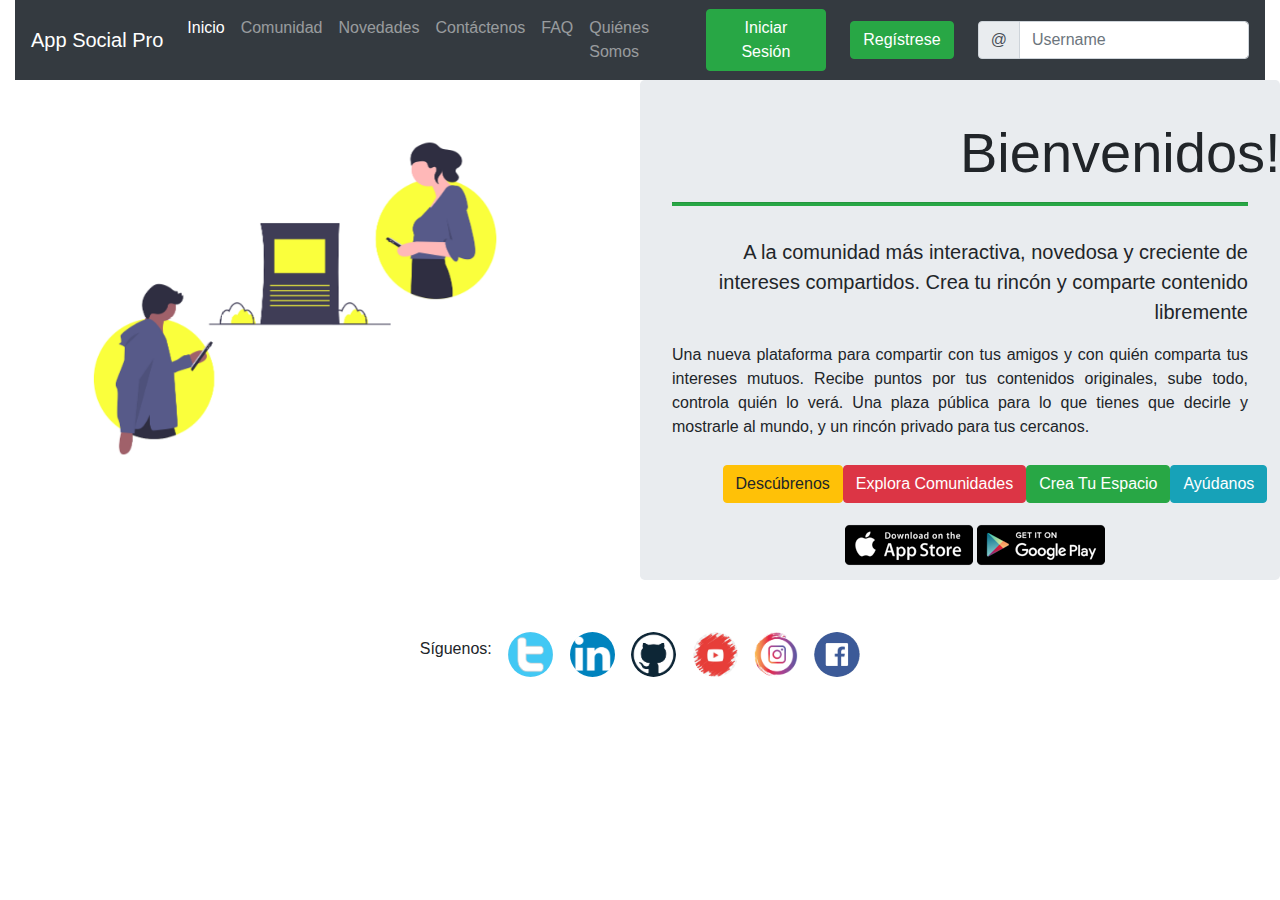
==== commit de26770c: "cambios a index y un modal en pagina de registro" ====
--- a/index.html
+++ b/index.html
@@ -27,7 +27,7 @@
             <a class="nav-item nav-link" href="comunidad.html">Comunidad</a>
             <a class="nav-item nav-link" href="novedades.html">Novedades</a>
             <a class="nav-item nav-link" href="contactenos.html">Contáctenos</a>
-            <a class="nav-item nav-link" href="faq">FAQ</a> <!--preguntas frequentes-->            
+            <a class="nav-item nav-link" href="FAQ.html">FAQ</a> <!--preguntas frequentes-->            
             <a class="nav-item nav-link" href="quiensomos.html">Quiénes Somos</a>
           </div>
         </div>
@@ -98,14 +98,18 @@
             <div class="row">
               <div class="bloqueboton offset-md-1 col-sm-12">
                 <div class="btn-group btn-group-md" role="group" aria-label="...">
-                  <button type="button" class="btn btn-warning">Descúbrenos</button>
-                  <button type="button" class="btn btn-danger">Explora Comunidades</button>
-                  <button type="button" class="btn btn-success">Crea Tu Espacio</button>
-                  <button type="button" class="btn btn-info">Ayúdanos</button>
+                  <a href="quiensomos.html"><button type="button" class="btn btn-warning">Descúbrenos</button></a>
+                  <a href="comunidad.html"><button type="button" class="btn btn-danger">Explora Comunidades</button></a>
+                  <a href="registro.html"><button type="button" class="btn btn-success">Crea Tu Espacio</button></a>
+                  <a href="https://www.kickstarter.com"><button type="button" class="btn btn-info">Ayúdanos</button></a>
                 </div>
               </div>
             </div>
           </div>
+
+          <a href="https://www.apple.com/cl/ios/app-store/"><img src="img/icons/app-store-badge/128x128.png" alt="getinappstore" class="getapp"></a>
+          <a href="https://play.google.com/store"><img src="img/icons/google-play-badge/128x128.png" alt="getingoogleplay" class="getapp"></a>
+
         </div>
         <!--fin jumbo-->
       </div>
--- a/css/styleinicio.css
+++ b/css/styleinicio.css
@@ -34,6 +34,7 @@
 .jumbotron {
     display:inline-block;
     vertical-align: top;
+    max-height: 500px;
      }
 
     .jumbotron h3 {
@@ -59,6 +60,13 @@
         position: relative;
             top: -10px;
         }
+
+    .jumbotron .getapp {
+        display: inline-block;
+        position: relative;
+            left:30%;
+        
+    }
 
 .footer h6 {
     display: inline-block;
